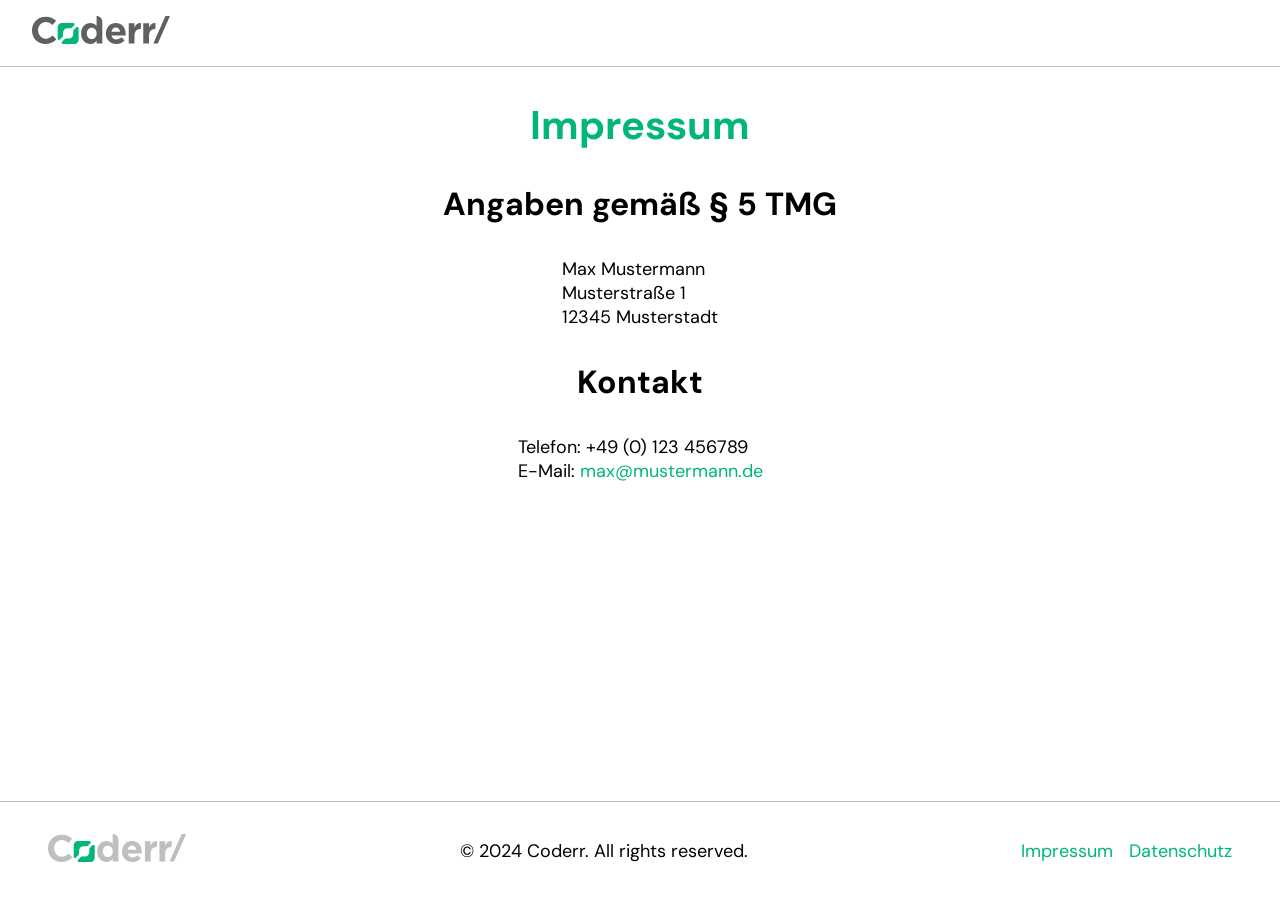
==== imprint.html @ 9ced4ad2 "Initial commit" ====
<!DOCTYPE html>
<html lang="de">

<head>
    <meta charset="UTF-8">
    <meta name="viewport" content="width=device-width, initial-scale=1.0">
    <title>Coderr/</title>
    <link rel="icon" type="image/png" href="./assets/logo/favicon.png" />

    <link rel="stylesheet" href="./shared/styles/variables.css">
    <link rel="stylesheet" href="./shared/styles/standard.css">
    <link rel="stylesheet" href="./shared/styles/form.css">
    <link rel="stylesheet" href="./shared/styles/assets.css">
    <link rel="stylesheet" href="./shared/styles/fonts.css">
    <link rel="stylesheet" href="./shared/styles/header_footer.css">
    <link rel="stylesheet" href="./styles/index.css">

    <script src="./shared/scripts/redirect.js"></script>
    <script src="./shared/scripts/ui_helper.js"></script>

    <script src="./shared/scripts/config.js"></script>
    <script src="./shared/scripts/auth.js"></script>
    <script src="./shared/scripts/api.js"></script>
    <script src="./shared/scripts/user_crud.js"></script>
    <script src="./shared/scripts/template/header_template.js"></script>
    <script src="./shared/scripts/header.js"></script>
</head>

<body onload="setHeader()" onclick="closeAllOpenedElements()">
    <header class="main_header">

        <a class="logo" href="./index.html">
            <img src="./assets/logo/logo_coderr.svg" alt="" srcset="">
        </a>
        <div id="head_content_right" class="d_flex_cc_gm head_content_right"></div>
        
    </header>

    <main>
        <section class="d_flex_cc_gl f_d_c">
            <h1 class="font_prime_color">Impressum</h1>

            <h2>Angaben gemäß § 5 TMG</h2>
            <p>
                Max Mustermann<br>
                Musterstraße 1<br>
                12345 Musterstadt
            </p>

            <h2>Kontakt</h2>
            <p>
                Telefon: +49 (0) 123 456789<br>
                E-Mail: <a class="link" href="mailto:max@mustermann.de">max@mustermann.de</a>
            </p>
        </section>
    </main>
    <footer class="main_footer pad_l">
        <a class="logo" href="./index.html">
            <img src="./assets/logo/logo_coderr_light.svg" alt="" srcset="">
        </a>
        <p>© 2024 Coderr. All rights reserved.</p>
        <div class="d_flex_cc_gm">
            <a class="link" href="./imprint.html">Impressum</a>
            <a class="link" href="./privacy_policy.html">Datenschutz</a>
        </div>
    </footer>
</body>

</html>
---- shared/styles/variables.css ----
:root {
  --bg-color: white;
  --bg-color-dark: #006633;
  --bg-color-light: #DEFFD6;

  --link-color: #01B676;
  --link-hover-color: #34C591;

  --font-prime-color: #01B676;
  --font_sec_color: #7D7F80;
  --font_white_color: #FFFFFF;


  --section-max-w: 1440px;

  --btn-rad: 8px;
  --btn-pad: 12px 24px;
  --btn-pad-round: 4px;
  --btn-prime-color: #01B676;
  --btn-prime-hover-color: #34C591;
  --btn-prime-active-color: #34C591;
  --btn-prime-font-color: #ffffff;
  --btn-secondary-border: 1px solid #01B676;
  --btn-secondary-color: transparent;
  --btn-secondary-hover-color: #01B676;
  --btn-secondary-active-color: #01B676;
  --btn-secondary-font-color: #01B676;
  --btn-delete-color: #f82929;
  --btn-delete-hover-color: #fc6767;
  --btn-delete-active-color: #fd3c3c;


  --form-max-w: 800px;
  --form-s-max-w: 600px;
  --form-rad: 16px;
  --form-pad: 48px;
  --form-pad-small: 32px;
  --form-bg-color: #ffffff;
  --form-border: 1px solid #BFBFBF;
  --form-input-rad: 8px;
  --form-input-padding: 16px 16px;
  --form-input-border: 1px solid #BFBFBF;
  --form-input-border-color: #e0e0e0;
  --form-input-active-border-color: ##7D7F80;
  --form-input-bg-color: #e0e0e000;
}

@media screen and (max-width: 769px) {
  :root {
  --form-pad: 16px;
  --form-input-padding: 8px 8px;
  --form-pad-small: 16px;
  }
}
---- shared/styles/standard.css ----
* {
    box-sizing: border-box;
    margin: 0;
}

a {
    text-decoration: none;
}

body {
    min-height: 100vh;
    display: flex;
    flex-direction: column;
    background-color: var(--bg-color);
}

::-webkit-scrollbar {
    width: 8px;
}

::-webkit-scrollbar-track {
    background-color: #e0e0e0;
    border-radius: 10px;
}

::-webkit-scrollbar-thumb {
    background-color: var(--btn-prime-color);
    border-radius: 10px;
}

::-webkit-scrollbar-thumb:hover {
    background-color: var(--btn-prime-hover-color);
}

main {
    flex-grow: 1;
    display: flex;
    flex-direction: column;
    justify-content: flex-start;
    align-items: center;
    padding: 32px;
}


.d_none {
    display: none !important;
}

.pad_s {
    padding: 8px 16px;
}

.pad_m {
    padding: 16px 32px;
}

.pad_l {
    padding: 32px 48px;
}

@media only screen and (max-width: 769px) {
    .pad_s {
        padding: 4px 8px;
    }

    .pad_m {
        padding: 8px 16px;
    }

    .pad_l {
        padding: 16px 32px;
    }

    main {
        padding: 16px;
    }
}

.pos_rel {
    position: relative;
}

/* positioning in right corner */
.pos_abs_rc {
    position: absolute;
    top: 16px;
    right: 16px;
}



.d_flex_cs_gm,
.d_flex_cc_gm,
.d_flex_cs_gl,
.d_flex_cc_gl,
.d_flex_cs_gxl,
.d_flex_cc_gxl {
    display: flex;
    justify-content: center;
}

.d_flex_ss_gm,
.d_flex_sc_gm,
.d_flex_ss_gl,
.d_flex_sc_gl,
.d_flex_ss_gxl,
.d_flex_sc_gxl {
    display: flex;
    justify-content: flex-start;
}

.d_flex_cc_gm,
.d_flex_cs_gm,
.d_flex_sc_gm,
.d_flex_ss_gm {
    gap: 16px;
}

.d_flex_cc_gl,
.d_flex_cs_gl,
.d_flex_sc_gl,
.d_flex_ss_gl {
    gap: 32px;
}

.d_flex_cc_gxl,
.d_flex_cs_gxl,
.d_flex_sc_gxl,
.d_flex_ss_gxl {
    gap: 48px;
}

.d_flex_cs_gm,
.d_flex_ss_gm,
.d_flex_cs_gl,
.d_flex_ss_gl,
.d_flex_cs_gxl,
.d_flex_ss_gxl {
    align-items: flex-start;
}

.d_flex_cc_gm,
.d_flex_sc_gm,
.d_flex_cc_gl,
.d_flex_sc_gl,
.d_flex_cc_gxl,
.d_flex_sc_gxl {
    align-items: center;
}

.d_sb {
    justify-content: space-between !important;
}


.f_d_c {
    flex-direction: column !important;
}

.f_d_r_resp_c {
    flex-direction: row !important;
}

@media screen and (max-width: 480px) {
    .f_d_r_resp_c {
        flex-direction: column !important;
    }

}

.f_d_r {
    flex-direction: row !important;
}

.c_pointer {
    cursor: pointer;
}

.m_auto {
    margin: auto;
}

.w_full {
    width: 100%;
}

.w_reset{
    width: unset !important;
}

.text_c {
    text-align: center;
}

.rotate_half{
    transform: rotate(180deg);
}



@media screen and (max-width: 480px) {
    .p_top_s {
        padding-top: 36px;
    }

}
---- shared/styles/form.css ----
.small_form,
.large_form {
    width: 100%;
    background-color: var(--form-bg-color);
    border: var(--form-border);
    border-radius: var(--form-rad);
    padding: var(--form-pad);
    transition: transform 0.3s ease, box-shadow 0.3s ease;
}

.small_form {
    max-width: var(--form-s-max-w);
}

.large_form {
    max-width: var(--form-max-w);
}

.std_form {
    width: 100%;
}

.form_group {
    display: flex;
    flex-direction: column;
    width: 100%;
    gap: 16px;
}

.form_group label {
    width: 100%;
    display: block;
}

.input_field {
    width: 100%;
    border-radius: var(--form-input-rad);
    padding: var(--form-input-padding);
    border: var(--form-input-border);
    background-color: var(--form-input-bg-color);
}


select.input_field {
    cursor: pointer;
    padding: 8px;
}

.input_field:focus {
    outline: none;
    border-color: var(--form-input-active-border-color);
}

.input_checkbox_group>label,
.input_checkbox_group,
.input_checkbox_group>input {
    cursor: pointer;
}

input[type='checkbox'] {
    accent-color: var(--btn-prime-color);
    width: 22px;
    height: 22px;
}

input[type='checkbox']:hover {
    border: var(--btn-prime-active-color);
}

input[type='radio'] {
    cursor: pointer;
    accent-color: #232323;
    width: 24px;
    height: 24px;
}

input[type='radio']~label {
    font-size: 18px;
    font-weight: 400;
}

input[type=file] {
    cursor: pointer;
}

input[type=file]::file-selector-button {
    cursor: pointer;
    border: none;
    border-radius: var(--btn-rad);
    font-weight: bold;
    padding: 8px;
}

input[type=file]::file-selector-button {
    background-color: var(--btn-prime-color);
    transition: all 0.3s ease, transform 0.2s ease;
}

input[type=file]::file-selector-button:hover {
    background-color: var(--btn-prime-hover-color);
}

input[type=file]::file-selector-button:active {
    background-color: var(--btn-prime-active-color);
}

.password_eye {
    position: absolute;
    display: flex;
    align-items: center;
    height: 100%;
    right: 0px;
    top: 0%;
    cursor: pointer;
    padding: var(--form-input-padding);
}

.password_eye img {
    height: 20px;
    width: 20px;
}

textarea {
    min-height: 120px;
}

.review_header {
    justify-content: space-between !important;
}

.review_header>div {
    display: flex;
    gap: 8px;
}

.review_header>div>label {
    display: flex;
    font-size: 18px;
    white-space: nowrap;
    align-items: center;
}

@media screen and (max-width: 769px) {
    .review_header {
        flex-direction: column !important;
    }
}

.review_footer {
    position: relative;
    height: 32px;
    display: none;
}


.review_footer>p {
    position: absolute;
    padding: 8px 16px;
    background-color: var(--bg-color);
    font-weight: 600 !important;
}

.own_review {
    position: relative;
}

.own_review_label {
    padding: 4px 8px;
    border: var(--btn-secondary-border);
    border-radius: var(--btn-rad);
}


.form_error {
    color: red;
    font-weight: 500;
}


.image_input_box {
    position: relative;
}

.image_input_box>.file_input {
    position: absolute;
    bottom: 4px;
    right: 4px;
    background-color: var(--font_white_color) !important;
}

.image_input_box>.file_input_l {
    position: absolute;
    bottom: 12px;
    right: 12px;
    background-color: var(--font_white_color) !important;
}

.image_input_box>.file_input_l>input {
    display: none;
}

.image_input_box>.file_input>input {
    display: none;
}
---- shared/styles/assets.css ----
/* Buttons */

.std_btn {
    cursor: pointer;
    border: none;
    border-radius: var(--btn-rad);
    padding: var(--btn-pad);
    white-space: nowrap;
}

.std_btn_disabled{
    cursor: default !important;
    background-color: rgb(121, 121, 121) !important;
}

.btn_prime {
    background-color: var(--btn-prime-color);
    transition: all 0.3s ease;
    color: var(--btn-prime-font-color);
}

.btn_prime:hover {
    background-color: var(--btn-prime-hover-color);
}

.btn_prime:active {
    background-color: var(--btn-prime-active-color);
}



.btn_secondary {
    border: var(--btn-secondary-border);
    background-color: var(--btn-secondary-color);
    transition: all 0.3s ease;
    color: var(--btn-secondary-font-color);
}

.btn_secondary:hover {
    background-color: var(--btn-secondary-hover-color);
    color: var(--btn-prime-font-color);
}

.btn_secondary:active {
    background-color: var(--btn-secondary-active-color);
}


.btn_round_s,
.btn_round_m,
.btn_round_l,
.btn_round_xl {
    border-radius: 100%;
    cursor: pointer;
    border: none;
}

.btn_round_s {
    height: 24px;
    width: 24px;
}

.btn_round_m {
    height: 36px;
    width: 36px;
}

.btn_round_l {
    height: 48px;
    width: 48px;
}

.btn_round_xl {
    height: 64px;
    width: 64px;
}

@media screen and (max-width: 769px) {
    .btn_round_s {
        height: 20px;
        width: 20px;
    }
    
    .btn_round_m {
        height: 32px;
        width: 32px;
    }
    
    .btn_round_l {
        height: 36px;
        width: 36px;
    }
    
    .btn_round_xl {
        height: 48px;
        width: 48px;
    }
  }

.btn_delete,
.btn_edit {
    background-repeat: no-repeat;
    background-size: 50%;
    background-position: center;
}

.btn_edit:disabled {
    opacity: 0.5; 
    cursor: not-allowed; 
    pointer-events: none; 
}

.abs_pos_edit_btn {
    position: absolute;
    right: 32px;
    top: 32px;
}

.abs_pos_edit_btn_m {
    position: absolute;
    right: 16px;
    top: 16px;
}

.abs_pos_edit_btn_s {
    position: absolute;
    right: 12px;
    top: 0px;
}

.btn_delete {
    background-color: var(--btn-delete-color);
    color: var(--btn-prime-font-color);
}

.btn_delete:hover {
    background-color: var(--btn-delete-color);
}

.btn_delete:active {
    background-color: var(--btn-delete-color);
}

.btn_edit {
    border: var(--btn-secondary-border);
    border-color: transparent;
    padding: var(--btn-pad-round);
    background-color: var(--btn-secondary-color);
}

.btn_edit:hover {
    border: var(--btn-secondary-border);
}

.btn_edit:active {
    border: var(--btn-secondary-border);
}

.btn_edit>img {
    height: 70%;
}

.btn_border_secondary{
    border: var(--form-border);
}


/* Link */



.link {
    color: var(--link-color);
    text-decoration: none;
}

.link:hover {
    text-decoration: underline;
    cursor: pointer;
    color: var(--link-hover-color) !important;
}





/* Card */
.card,
.card_pad_s {
    width: 100%;
    max-width: var(--section-max-w);
    background-color: var(--form-bg-color);
    border: var(--form-border);
    border-radius: var(--btn-rad);
}

.card {
    padding: 32px;
}

.card_pad_s {
    padding: 8px 16px;
}

.card_wo_border {
    width: 100%;
    max-width: var(--section-max-w);
    background-color: var(--form-bg-color);
    border: var(--form-border);
    border-radius: var(--btn-rad);
    padding: var(--form-pad-small);
}

.card_info_group {
    display: flex;
}

.card_info_group>p:first-child {
    font-weight: bold;
    width: 150px;
}

.section_group_w_border,
.section_group {
    width: 100%;
    max-width: var(--section-max-w);
    background-color: var(--form-bg-color);
}

.section_group_w_border {
    border: var(--form-border);
    border-radius: var(--form-rad);
    padding: var(--form-pad-small);
}

.section_seperator {
    height: 2px;
    width: 100%;
    margin: 32px 0;
    background-color: rgb(106, 106, 106);
}

.offer_content {
    display: flex;
    justify-content: space-around;
    gap: 42px;
    flex-wrap: wrap;
}

.offer_card {
    max-width: 400px;
    border: solid 1px transparent;
}



.offer_card:hover {
    cursor: pointer;
}

.offer_image {
    display: block;
    width: 100%;
    aspect-ratio: 350/200;
    height: 200px;
    background-color: rgb(242 242 242);
    border-radius: var(--btn-rad);
    object-fit: cover;
}

.dialog {
    z-index: 5;
    position: fixed;
    top: 0;
    left: 0;
    right: 0;
    bottom: 0;
    background-color: rgba(0, 0, 0, 0.4);
    overflow: auto;
}

.dialog_content {
    width: 100%;
}

.profile_img_l,
.profile_img,
.profile_img_small {
    display: block;
    border-radius: 50%;
    object-fit: cover;
    border: var(--form-input-border);
}

.profile_img {
    width: 120px;
    height: 120px;
}

.profile_img_small {
    width: 60px;
    height: 60px;
}

.profile_img_l {
    width: 164px;
    height: 164px;
}

.review_stars {
    cursor: default;
}

.review_stars>img {
    height: 12px;
}

.star_rating>p {
    font-size: 24px;
    cursor: pointer;
}

.stars_input>img {
    height: 24px;
    cursor: pointer;
}

hr {
    width: 100%;
    border: 1px solid #BFBFBF
}

.icon {
    width: 16px;
    height: 16px;
}



/* Dropdown */

.dropdown_wrapper {
    position: relative;
    border: var(--form-border);
    border-radius: var(--btn-rad);
    padding: 8px 16px;
}

.dropdown_wrapper[open="true"] .dropdown_content {
    transform: translateY(0%);
}

.dropdown_wrapper[open="true"]>img {
    transform: rotate(90deg);
    transition: all 200ms ease-in-out;
}

.dropdown_wrapper[open="true"] .dropdown_box {
    overflow: unset;
}

.dropdown_box {
    position: absolute;
    width: 100%;
    bottom: 0;
    overflow: hidden;
}

.dropdown_content {
    position: absolute;
    list-style-type: none;
    top: 4px;
    transform: translateY(-10%);
    z-index: 2;
    transition: all 200ms ease-in-out;
    padding: 16px;
}

.dropdown_content>li {
    padding: 8px;
    width: 100%;
    border-radius: var(--btn-rad);
}

.dropdown_content>li:hover {
    background-color: var(--bg-color-light);
}

.offer_dropdown_box {
    max-width: var(--section-max-w);
    background-color: var(--form-bg-color);
    border-radius: var(--btn-rad);
    padding: 16px;
    box-shadow: 0px 0px 16px 0px #0000003d;
}

.dropdown_content .form_group:hover {
    background-color: var(--bg-color-light);
    border-radius: var(--btn-rad);
    cursor: pointer;
}

.dropdown_content label {
    cursor: pointer;
}





.searchbar {
    padding: 16px 64px;
    display: flex;
}

.searchbar>button {
    width: 64px;
    height: 64px;
    background-color: black;
    border: none;
    border-top-right-radius: 8px;
    border-bottom-right-radius: 8px;
    cursor: pointer;
}

.searchbar>button:hover {
    background-color: var(--btn-prime-hover-color);
}

.searchbar>input {
    width: calc(100% - 64px);
    height: 64px;
    padding: 0 32px;

    border: var(--form-input-border);
    border-top-left-radius: 8px;
    border-bottom-left-radius: 8px;
}

.searchbar>input:focus {
    outline: none;
}

@media screen and (max-width: 780px) and (min-width: 480px) {
    .searchbar {
        padding: 16px 32px;
    }

}

@media screen and (max-width: 480px) {
    .searchbar {
        padding: 8px 16px;
    }
    .searchbar>input {
        padding: 0 8px;
    }
}



.page_number[currentPage="true"]{
    padding: 0px 4px;
    border-bottom: 3px solid var(--btn-prime-color);
}

.page_number:hover{
    cursor: pointer;
    color: var(--btn-prime-color);
}






.feature_list {
    padding: 0;
}

.feature_list li::marker {
    content: '';
}

.feature_list li {
    position: relative;
    padding-left: 48px;
}

.feature_list li::before {
    content: url(../../assets/icons/check.svg);
    position: absolute;
    left: 16px;
}


.feature_list_edit_element:hover{
    border-radius: var(--btn-rad);
    background-color: var(--bg-color-light);
}

.feature_list_edit_element > div {
    opacity: 0;
}


.feature_list_edit_element:hover > div {
    opacity: 1;
}





.toast_msg{
    position: fixed;
    bottom: calc(var(--form-pad) / 2);
    left: var(--form-pad);
    min-height: 80px;
    box-shadow: 0px 0px 16px 0px #0000003d;
    min-width: 300px;
    border-radius: 8px;
    overflow: hidden;
    transform: translateX(-100%); 
    animation: slideInFromLeft 0.25s ease-out forwards;
    z-index: 6;
}


@keyframes slideInFromLeft {
    0% {
        opacity: 0;
        transform: translateX(-100%);
    }
    100% {
        opacity: 1;
        transform: translateX(0);
    }
}

.toast_msg_left{
    width: 80px;
    align-self: stretch;
}

@media screen and (max-width: 500px) {
    .toast_msg_left{
        width: 30px;
        padding-left: 16px;
    }

    .toast_msg {
        min-width: 0px;
        margin-right: 16px;
    }
}

.toast_msg[error="true"] .toast_msg_left{
    background: #DE3C3F;
}

.toast_msg[error="false"] .toast_msg_left{
    background: #01B676;
}

.toast_msg[error="true"] {
    background: #FFF4F5;
}

.toast_msg[error="false"] {
    background: var(--bg-color-light);
}

.toast_msg[hint="true"] {
    background: #ffc107;
}

.toast_msg[error="true"] img[error="false"] {
    display: none;
}

.toast_msg[error="false"] img[error="true"] {
    display: none;
}

.toast_msg[error="true"] h3[error="false"] {
    display: none;
}

.toast_msg[error="false"] h3[error="true"] {
    display: none;
}

.toast_msg_right{
    position: relative;
    flex: 1;
    padding: 8px 0;
    display: flex;
    gap: 8px;
    flex-direction: column;
}

.toast_msg_right ul{
    flex: 1;
    padding: 0px 16px;
}

.toast_msg_hint{
    position: relative;
    flex: 1;
    padding: var(--btn-pad);
    display: flex;
    gap: 8px;
    flex-direction: column;
    background-color: whitesmoke;;
}
---- shared/styles/fonts.css ----
* {
    font-family: 'DM Sans';
}

h1 {
    font-size: 40px;
}

h2 {
    font-size: 32px;
}

label,
h3,
.page_number {
    font-size: 22px;
}

h1,
h2,
h3,
h4,
h5,
p,
.page_number  {
    word-break: break-word;
}

a,
p,
button,
input,
ul,
option,
select,
textarea {
    font-size: 18px;
}


@media screen and (max-width: 769px) {
    h1 {
        font-size: 32px;
    }

    h2 {
        font-size: 24px;
    }

    label,
    h3,
    .page_number  {
        font-size: 18px;
    }

    a,
    p,
    button,
    input,
    ul,
    option,
    select,
    textarea {
        font-size: 16px;
    }
}

/* Font-Weights */

h1,
h2,
h3,
.page_number  {
    font-weight: 700;
}

a,
p,
button,
textarea,
input {
    font-weight: 400;

}

label {
    font-weight: 500;
}

button {
    font-weight: 600;
}


/* Colors */

.c_black {
    color: black !important;
}

.font_prime_color {
    color: var(--font-prime-color);
}

.font_sec_color {
    color: var(--font_sec_color);
}

.font_white_color {
    color: var(--font_white_color);
}

.font_error_color{
    color: var(--btn-delete-color);
}


/* Alignments */

.ws_nw {
    white-space: nowrap;
}

.text_a_e {
    text-align: end;
}

.text_a_c {
    text-align: center;
}



/* dm-sans */

/* dm-sans-100 - latin */
@font-face {
    font-display: swap;
    /* Check https://developer.mozilla.org/en-US/docs/Web/CSS/@font-face/font-display for other options. */
    font-family: 'DM Sans';
    font-style: normal;
    font-weight: 100;
    src: url('../../assets/fonts/dm-sans-v15-latin-100.woff2') format('woff2');
    /* Chrome 36+, Opera 23+, Firefox 39+, Safari 12+, iOS 10+ */
}

/* dm-sans-100italic - latin */
@font-face {
    font-display: swap;
    /* Check https://developer.mozilla.org/en-US/docs/Web/CSS/@font-face/font-display for other options. */
    font-family: 'DM Sans';
    font-style: italic;
    font-weight: 100;
    src: url('../../assets/fonts/dm-sans-v15-latin-100italic.woff2') format('woff2');
    /* Chrome 36+, Opera 23+, Firefox 39+, Safari 12+, iOS 10+ */
}

/* dm-sans-200 - latin */
@font-face {
    font-display: swap;
    /* Check https://developer.mozilla.org/en-US/docs/Web/CSS/@font-face/font-display for other options. */
    font-family: 'DM Sans';
    font-style: normal;
    font-weight: 200;
    src: url('../../assets/fonts/dm-sans-v15-latin-200.woff2') format('woff2');
    /* Chrome 36+, Opera 23+, Firefox 39+, Safari 12+, iOS 10+ */
}

/* dm-sans-200italic - latin */
@font-face {
    font-display: swap;
    /* Check https://developer.mozilla.org/en-US/docs/Web/CSS/@font-face/font-display for other options. */
    font-family: 'DM Sans';
    font-style: italic;
    font-weight: 200;
    src: url('../../assets/fonts/dm-sans-v15-latin-200italic.woff2') format('woff2');
    /* Chrome 36+, Opera 23+, Firefox 39+, Safari 12+, iOS 10+ */
}

/* dm-sans-300 - latin */
@font-face {
    font-display: swap;
    /* Check https://developer.mozilla.org/en-US/docs/Web/CSS/@font-face/font-display for other options. */
    font-family: 'DM Sans';
    font-style: normal;
    font-weight: 300;
    src: url('../../assets/fonts/dm-sans-v15-latin-300.woff2') format('woff2');
    /* Chrome 36+, Opera 23+, Firefox 39+, Safari 12+, iOS 10+ */
}

/* dm-sans-300italic - latin */
@font-face {
    font-display: swap;
    /* Check https://developer.mozilla.org/en-US/docs/Web/CSS/@font-face/font-display for other options. */
    font-family: 'DM Sans';
    font-style: italic;
    font-weight: 300;
    src: url('../../assets/fonts/dm-sans-v15-latin-300italic.woff2') format('woff2');
    /* Chrome 36+, Opera 23+, Firefox 39+, Safari 12+, iOS 10+ */
}

/* dm-sans-regular - latin */
@font-face {
    font-display: swap;
    /* Check https://developer.mozilla.org/en-US/docs/Web/CSS/@font-face/font-display for other options. */
    font-family: 'DM Sans';
    font-style: normal;
    font-weight: 400;
    src: url('../../assets/fonts/dm-sans-v15-latin-regular.woff2') format('woff2');
    /* Chrome 36+, Opera 23+, Firefox 39+, Safari 12+, iOS 10+ */
}

/* dm-sans-italic - latin */
@font-face {
    font-display: swap;
    /* Check https://developer.mozilla.org/en-US/docs/Web/CSS/@font-face/font-display for other options. */
    font-family: 'DM Sans';
    font-style: italic;
    font-weight: 400;
    src: url('../../assets/fonts/dm-sans-v15-latin-italic.woff2') format('woff2');
    /* Chrome 36+, Opera 23+, Firefox 39+, Safari 12+, iOS 10+ */
}

/* dm-sans-500 - latin */
@font-face {
    font-display: swap;
    /* Check https://developer.mozilla.org/en-US/docs/Web/CSS/@font-face/font-display for other options. */
    font-family: 'DM Sans';
    font-style: normal;
    font-weight: 500;
    src: url('../../assets/fonts/dm-sans-v15-latin-500.woff2') format('woff2');
    /* Chrome 36+, Opera 23+, Firefox 39+, Safari 12+, iOS 10+ */
}

/* dm-sans-500italic - latin */
@font-face {
    font-display: swap;
    /* Check https://developer.mozilla.org/en-US/docs/Web/CSS/@font-face/font-display for other options. */
    font-family: 'DM Sans';
    font-style: italic;
    font-weight: 500;
    src: url('../../assets/fonts/dm-sans-v15-latin-500italic.woff2') format('woff2');
    /* Chrome 36+, Opera 23+, Firefox 39+, Safari 12+, iOS 10+ */
}

/* dm-sans-600 - latin */
@font-face {
    font-display: swap;
    /* Check https://developer.mozilla.org/en-US/docs/Web/CSS/@font-face/font-display for other options. */
    font-family: 'DM Sans';
    font-style: normal;
    font-weight: 600;
    src: url('../../assets/fonts/dm-sans-v15-latin-600.woff2') format('woff2');
    /* Chrome 36+, Opera 23+, Firefox 39+, Safari 12+, iOS 10+ */
}

/* dm-sans-600italic - latin */
@font-face {
    font-display: swap;
    /* Check https://developer.mozilla.org/en-US/docs/Web/CSS/@font-face/font-display for other options. */
    font-family: 'DM Sans';
    font-style: italic;
    font-weight: 600;
    src: url('../../assets/fonts/dm-sans-v15-latin-600italic.woff2') format('woff2');
    /* Chrome 36+, Opera 23+, Firefox 39+, Safari 12+, iOS 10+ */
}

/* dm-sans-700 - latin */
@font-face {
    font-display: swap;
    /* Check https://developer.mozilla.org/en-US/docs/Web/CSS/@font-face/font-display for other options. */
    font-family: 'DM Sans';
    font-style: normal;
    font-weight: 700;
    src: url('../../assets/fonts/dm-sans-v15-latin-700.woff2') format('woff2');
    /* Chrome 36+, Opera 23+, Firefox 39+, Safari 12+, iOS 10+ */
}

/* dm-sans-700italic - latin */
@font-face {
    font-display: swap;
    /* Check https://developer.mozilla.org/en-US/docs/Web/CSS/@font-face/font-display for other options. */
    font-family: 'DM Sans';
    font-style: italic;
    font-weight: 700;
    src: url('../../assets/fonts/dm-sans-v15-latin-700italic.woff2') format('woff2');
    /* Chrome 36+, Opera 23+, Firefox 39+, Safari 12+, iOS 10+ */
}

/* dm-sans-800 - latin */
@font-face {
    font-display: swap;
    /* Check https://developer.mozilla.org/en-US/docs/Web/CSS/@font-face/font-display for other options. */
    font-family: 'DM Sans';
    font-style: normal;
    font-weight: 800;
    src: url('../../assets/fonts/dm-sans-v15-latin-800.woff2') format('woff2');
    /* Chrome 36+, Opera 23+, Firefox 39+, Safari 12+, iOS 10+ */
}

/* dm-sans-800italic - latin */
@font-face {
    font-display: swap;
    /* Check https://developer.mozilla.org/en-US/docs/Web/CSS/@font-face/font-display for other options. */
    font-family: 'DM Sans';
    font-style: italic;
    font-weight: 800;
    src: url('../../assets/fonts/dm-sans-v15-latin-800italic.woff2') format('woff2');
    /* Chrome 36+, Opera 23+, Firefox 39+, Safari 12+, iOS 10+ */
}

/* dm-sans-900 - latin */
@font-face {
    font-display: swap;
    /* Check https://developer.mozilla.org/en-US/docs/Web/CSS/@font-face/font-display for other options. */
    font-family: 'DM Sans';
    font-style: normal;
    font-weight: 900;
    src: url('../../assets/fonts/dm-sans-v15-latin-900.woff2') format('woff2');
    /* Chrome 36+, Opera 23+, Firefox 39+, Safari 12+, iOS 10+ */
}

/* dm-sans-900italic - latin */
@font-face {
    font-display: swap;
    /* Check https://developer.mozilla.org/en-US/docs/Web/CSS/@font-face/font-display for other options. */
    font-family: 'DM Sans';
    font-style: italic;
    font-weight: 900;
    src: url('../../assets/fonts/dm-sans-v15-latin-900italic.woff2') format('woff2');
    /* Chrome 36+, Opera 23+, Firefox 39+, Safari 12+, iOS 10+ */
}





/* figtree */

/* figtree-300 - latin */
@font-face {
    font-display: swap;
    /* Check https://developer.mozilla.org/en-US/docs/Web/CSS/@font-face/font-display for other options. */
    font-family: 'Figtree';
    font-style: normal;
    font-weight: 300;
    src: url('../../assets/fonts/figtree-v5-latin-300.woff2') format('woff2');
    /* Chrome 36+, Opera 23+, Firefox 39+, Safari 12+, iOS 10+ */
}

/* figtree-300italic - latin */
@font-face {
    font-display: swap;
    /* Check https://developer.mozilla.org/en-US/docs/Web/CSS/@font-face/font-display for other options. */
    font-family: 'Figtree';
    font-style: italic;
    font-weight: 300;
    src: url('../../assets/fonts/figtree-v5-latin-300italic.woff2') format('woff2');
    /* Chrome 36+, Opera 23+, Firefox 39+, Safari 12+, iOS 10+ */
}

/* figtree-regular - latin */
@font-face {
    font-display: swap;
    /* Check https://developer.mozilla.org/en-US/docs/Web/CSS/@font-face/font-display for other options. */
    font-family: 'Figtree';
    font-style: normal;
    font-weight: 400;
    src: url('../../assets/fonts/figtree-v5-latin-regular.woff2') format('woff2');
    /* Chrome 36+, Opera 23+, Firefox 39+, Safari 12+, iOS 10+ */
}

/* figtree-italic - latin */
@font-face {
    font-display: swap;
    /* Check https://developer.mozilla.org/en-US/docs/Web/CSS/@font-face/font-display for other options. */
    font-family: 'Figtree';
    font-style: italic;
    font-weight: 400;
    src: url('../../assets/fonts/figtree-v5-latin-italic.woff2') format('woff2');
    /* Chrome 36+, Opera 23+, Firefox 39+, Safari 12+, iOS 10+ */
}

/* figtree-500 - latin */
@font-face {
    font-display: swap;
    /* Check https://developer.mozilla.org/en-US/docs/Web/CSS/@font-face/font-display for other options. */
    font-family: 'Figtree';
    font-style: normal;
    font-weight: 500;
    src: url('../../assets/fonts/figtree-v5-latin-500.woff2') format('woff2');
    /* Chrome 36+, Opera 23+, Firefox 39+, Safari 12+, iOS 10+ */
}

/* figtree-500italic - latin */
@font-face {
    font-display: swap;
    /* Check https://developer.mozilla.org/en-US/docs/Web/CSS/@font-face/font-display for other options. */
    font-family: 'Figtree';
    font-style: italic;
    font-weight: 500;
    src: url('../../assets/fonts/figtree-v5-latin-500italic.woff2') format('woff2');
    /* Chrome 36+, Opera 23+, Firefox 39+, Safari 12+, iOS 10+ */
}

/* figtree-600 - latin */
@font-face {
    font-display: swap;
    /* Check https://developer.mozilla.org/en-US/docs/Web/CSS/@font-face/font-display for other options. */
    font-family: 'Figtree';
    font-style: normal;
    font-weight: 600;
    src: url('../../assets/fonts/figtree-v5-latin-600.woff2') format('woff2');
    /* Chrome 36+, Opera 23+, Firefox 39+, Safari 12+, iOS 10+ */
}

/* figtree-600italic - latin */
@font-face {
    font-display: swap;
    /* Check https://developer.mozilla.org/en-US/docs/Web/CSS/@font-face/font-display for other options. */
    font-family: 'Figtree';
    font-style: italic;
    font-weight: 600;
    src: url('../../assets/fonts/figtree-v5-latin-600italic.woff2') format('woff2');
    /* Chrome 36+, Opera 23+, Firefox 39+, Safari 12+, iOS 10+ */
}

/* figtree-700 - latin */
@font-face {
    font-display: swap;
    /* Check https://developer.mozilla.org/en-US/docs/Web/CSS/@font-face/font-display for other options. */
    font-family: 'Figtree';
    font-style: normal;
    font-weight: 700;
    src: url('../../assets/fonts/figtree-v5-latin-700.woff2') format('woff2');
    /* Chrome 36+, Opera 23+, Firefox 39+, Safari 12+, iOS 10+ */
}

/* figtree-700italic - latin */
@font-face {
    font-display: swap;
    /* Check https://developer.mozilla.org/en-US/docs/Web/CSS/@font-face/font-display for other options. */
    font-family: 'Figtree';
    font-style: italic;
    font-weight: 700;
    src: url('../../assets/fonts/figtree-v5-latin-700italic.woff2') format('woff2');
    /* Chrome 36+, Opera 23+, Firefox 39+, Safari 12+, iOS 10+ */
}

/* figtree-800 - latin */
@font-face {
    font-display: swap;
    /* Check https://developer.mozilla.org/en-US/docs/Web/CSS/@font-face/font-display for other options. */
    font-family: 'Figtree';
    font-style: normal;
    font-weight: 800;
    src: url('../../assets/fonts/figtree-v5-latin-800.woff2') format('woff2');
    /* Chrome 36+, Opera 23+, Firefox 39+, Safari 12+, iOS 10+ */
}

/* figtree-800italic - latin */
@font-face {
    font-display: swap;
    /* Check https://developer.mozilla.org/en-US/docs/Web/CSS/@font-face/font-display for other options. */
    font-family: 'Figtree';
    font-style: italic;
    font-weight: 800;
    src: url('../../assets/fonts/figtree-v5-latin-800italic.woff2') format('woff2');
    /* Chrome 36+, Opera 23+, Firefox 39+, Safari 12+, iOS 10+ */
}

/* figtree-900 - latin */
@font-face {
    font-display: swap;
    /* Check https://developer.mozilla.org/en-US/docs/Web/CSS/@font-face/font-display for other options. */
    font-family: 'Figtree';
    font-style: normal;
    font-weight: 900;
    src: url('../../assets/fonts/figtree-v5-latin-900.woff2') format('woff2');
    /* Chrome 36+, Opera 23+, Firefox 39+, Safari 12+, iOS 10+ */
}

/* figtree-900italic - latin */
@font-face {
    font-display: swap;
    /* Check https://developer.mozilla.org/en-US/docs/Web/CSS/@font-face/font-display for other options. */
    font-family: 'Figtree';
    font-style: italic;
    font-weight: 900;
    src: url('../../assets/fonts/figtree-v5-latin-900italic.woff2') format('woff2');
    /* Chrome 36+, Opera 23+, Firefox 39+, Safari 12+, iOS 10+ */
}
---- shared/styles/header_footer.css ----
.main_header,
.main_footer {
    display: flex;
    align-items: center;
    justify-content: space-between;
    flex-direction: row;
}

@media only screen and (min-width: 1440px) {

    .main_header,
    .main_footer {
        padding-left: max(48px, calc(50% - 720px)) !important;
        padding-right: max(48px, calc(50% - 720px)) !important;
    }
}


.main_header {
    border-bottom: var(--form-border);
    padding: 16px 32px;
}


.main_footer {
    border-top: var(--form-border);
}


.logo img {
    height: 28px;
}

.head_content_right {
    position: relative;
    z-index: 2;
}

.head_content_right>img[open="false"]~.menu_content {
    top: 100%;
    visibility: hidden;
    opacity: 0; 
}

.head_content_right>img {
    cursor: pointer;
}

.menu_content {
    position: absolute;
    top: calc(100% + 16px);
    box-shadow: 0px 0px 16px 0px #00000026;
    width: 150px;
    right: 0px;
    z-index: 2;
    background-color: white;
    padding: 16px;
    border-radius: 8px;
    opacity: 1;

    transition: all 200ms ease-in-out;
}

.menu_content>p,
.menu_content>a {
    padding: 8px;
    width: 100%;
    border-radius: var(--btn-rad);
    color: black;
}

.menu_content>p:hover,
.menu_content>a:hover {
    background-color: var(--bg-color-light);
    cursor: pointer;
}

.menu_content::before {
    content: "";
    width: 0;
    height: 0;
    border-left: 16px solid transparent;
    border-right: 16px solid transparent;
    border-bottom: 14px solid white;
    position: absolute;
    top: -11px;
    right: 12px;
}

@media only screen and (max-width: 1024px) {
    .searchbar_header {
        display: none;
    }

    .main_header {
        padding: 16px 32px;
    }
}


@media only screen and (max-width: 769px) {
    .main_footer {
        flex-direction: column !important;
        gap: 16px;
    }

    .main_header {
        padding: 16px 32px;
    }
}

@media only screen and (max-width: 480px) {
    .main_header {
        flex-direction: column !important;
        gap: 16px;
    }
}


.nav_links {
    display: flex;
    gap: 20px;
    flex-wrap: wrap;
}
---- styles/index.css ----
main{
    padding: 32px 0 !important;
}

.profile_stats {
    flex-direction: row;
    width: 100%;
    display: flex;
    gap: 16px;
}

.profile_stats>div {
    display: flex;
    align-items: center;
    justify-content: space-around;
    flex-direction: row;
    gap: 16px;
}

.profile_stats>div>div {
    height: 160px;
    text-align: center;
    padding: 0;
    display: flex;
    align-items: center;
    justify-content: center;
    flex-direction: column;
}

@media only screen and (max-width: 769px) {
    .profile_stats {
        flex-direction: column;
        gap: 32px;
    }

    .profile_stats>div>div {
        width: 160px;
    }
}

.landingheader_box {
    height: 600px;
    background: var(--bg-color-dark);
    padding: 0 240px;
    position: relative;
    border-radius: var(--form-rad);
}

.person_img {
    width: 170px;
    height: 270px;
    border-radius: 8px;
    background: #DE3C3F;
    position: absolute;
}

.landingheader_box img:nth-child(1) {
    top: 0;
    left: 48px;
}

.landingheader_box img:nth-child(2) {
    right: 24px;
    bottom: 16px;
}

.landingheader_box img:nth-child(3) {
    left: 24px;
    bottom: 16px;
}

.landingheader_box img:nth-child(4) {
    top: 0;
    right: 48px;
}

h1{
    text-align: center;
}

.green_info_section{
    background: var(--bg-color-light);
}

.green_info_section > section > h2, .green_info_section > section > div{
    width: 40%;
}

.green_info_section > section{
    max-width: 1440px;
}

@media only screen and (min-width: 1024px) and (max-width: 1124px) {
    .landingheader_box {
        height: 500px;
    }

    .landingheader_box {
        padding: 0 210px;
    }

    .person_img {
        width: 140px;
        height: 220px;
    }
}

@media only screen and (min-width: 769px) and (max-width: 1024px) {
    h1 {
        font-size: 34px !important;
    }

    .landingheader_box {
        height: 450px;
    }

    .landingheader_box {
        padding: 0 170px;
    }

    .person_img {
        width: 110px;
        height: 180px;
    }
}

@media only screen and (max-width: 769px) and (min-width: 480px) {
    h1 {
        font-size: 28px !important;
    }

    .landingheader_box {
        height: 550px;
    }

    .landingheader_box {
        padding: 0 32px;
    }

    .person_img {
        width: 90px;
        height: 150px;
    }
    
    .green_info_section > section{
        flex-direction: column;
    }

    .green_info_section > section > h2, .green_info_section > section > div{
        width: 100%;
    }
}

@media screen and (max-width: 480px) {
    h1 {
        font-size: 28px !important;
    }

    .landingheader_box {
        height: 650px;
        padding: 0 4px;
    }

    .person_img {
        width: 70px;
        height: 120px;
    }

    .green_info_section > section{
        flex-direction: column;
    }
    .green_info_section > section > h2, .green_info_section > section > div{
        width: 100%;
    }
}
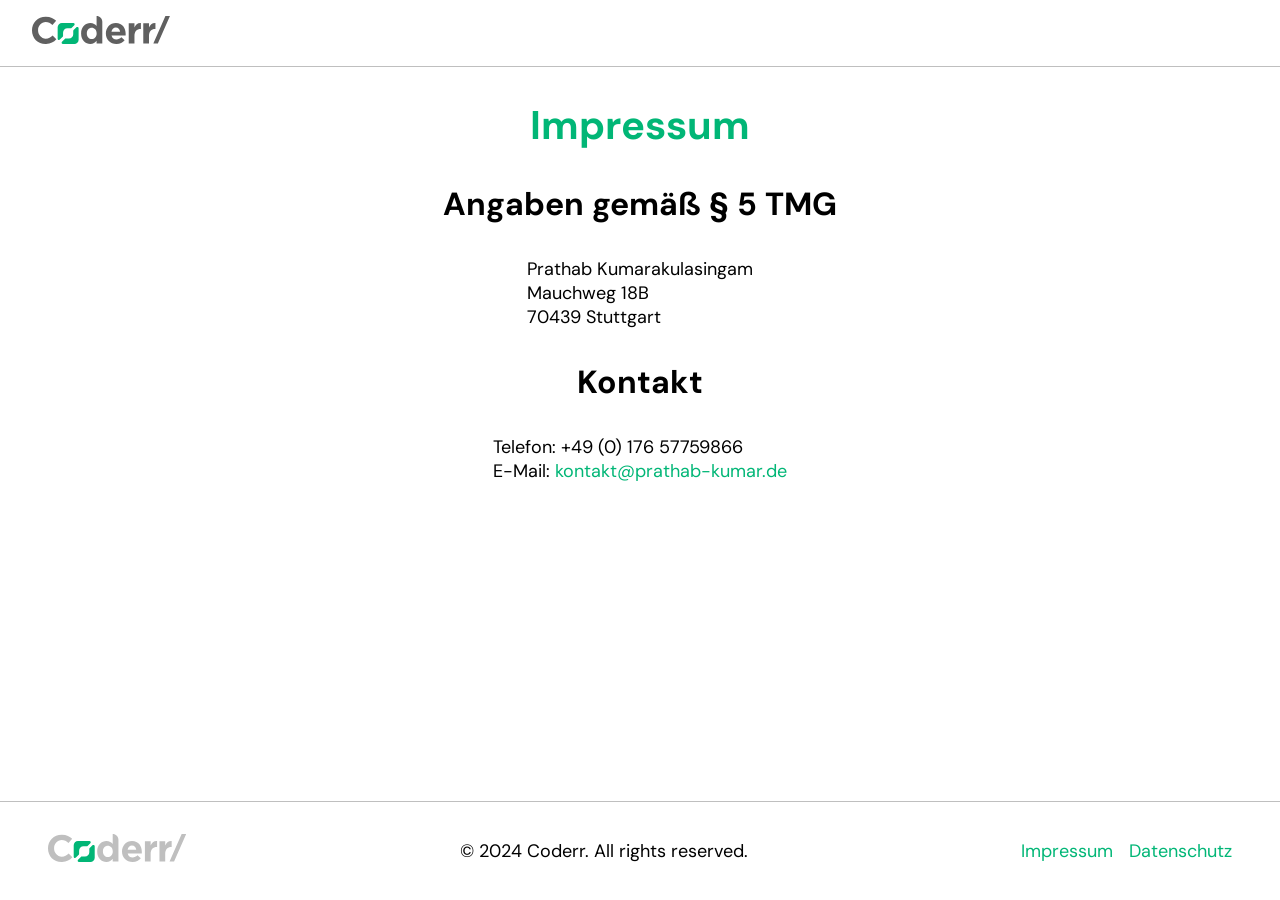
==== commit af74cabe: "imprint" ====
--- a/imprint.html
+++ b/imprint.html
@@ -42,15 +42,15 @@
 
             <h2>Angaben gemäß § 5 TMG</h2>
             <p>
-                Max Mustermann<br>
-                Musterstraße 1<br>
-                12345 Musterstadt
+                Prathab Kumarakulasingam<br>
+                Mauchweg 18B<br>
+                70439 Stuttgart
             </p>
 
             <h2>Kontakt</h2>
             <p>
-                Telefon: +49 (0) 123 456789<br>
-                E-Mail: <a class="link" href="mailto:max@mustermann.de">max@mustermann.de</a>
+                Telefon: +49 (0) 176 57759866<br>
+                E-Mail: <a class="link" href="mailto:kontakt@prathab-kumar.de">kontakt&#64;prathab-kumar.de</a>
             </p>
         </section>
     </main>
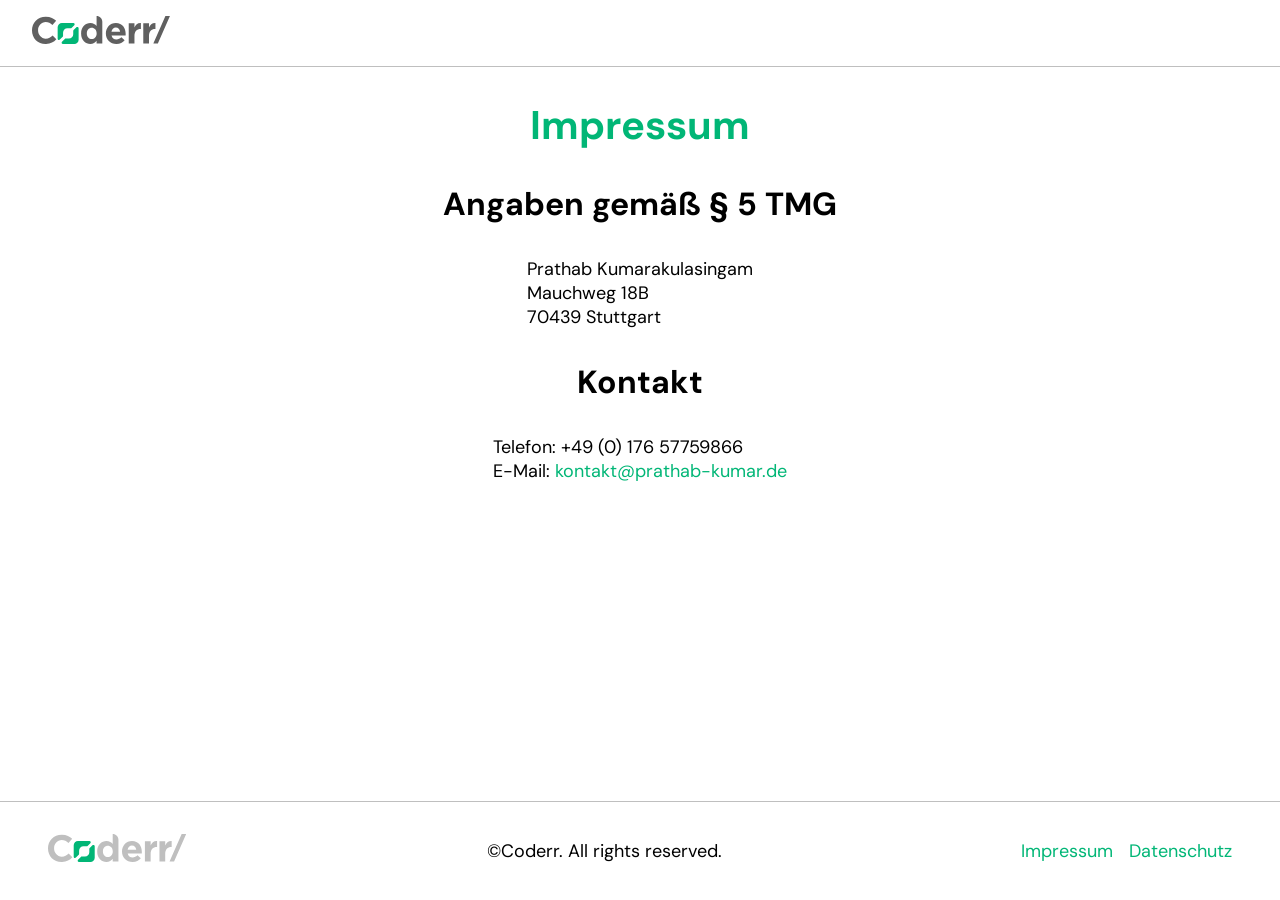
==== commit a8f27dc5: "privacy policy" ====
--- a/imprint.html
+++ b/imprint.html
@@ -58,7 +58,7 @@
         <a class="logo" href="./index.html">
             <img src="./assets/logo/logo_coderr_light.svg" alt="" srcset="">
         </a>
-        <p>© 2024 Coderr. All rights reserved.</p>
+        <p>©Coderr. All rights reserved.</p>
         <div class="d_flex_cc_gm">
             <a class="link" href="./imprint.html">Impressum</a>
             <a class="link" href="./privacy_policy.html">Datenschutz</a>
--- a/styles/index.css
+++ b/styles/index.css
@@ -1,5 +1,5 @@
 main{
-    padding: 32px 0 !important;
+    padding: 32px 16px 32px 16px !important;
 }
 
 .profile_stats {
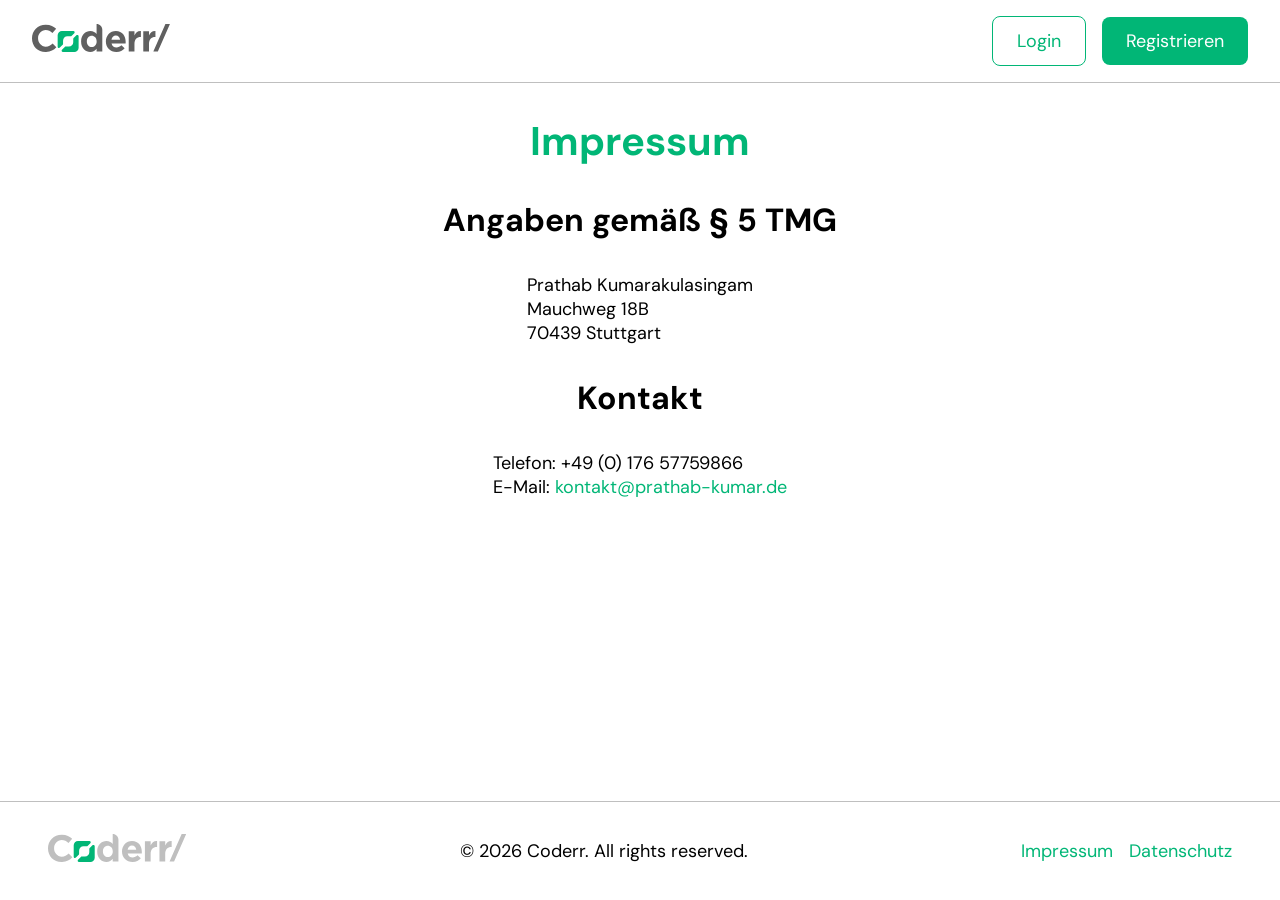
==== commit 701c3ca8: "update" ====
--- a/imprint.html
+++ b/imprint.html
@@ -26,7 +26,7 @@
     <script src="./shared/scripts/header.js"></script>
 </head>
 
-<body onload="setHeader()" onclick="closeAllOpenedElements()">
+<body onload="setHeader(); getCopyrightYear()" onclick="closeAllOpenedElements()">
     <header class="main_header">
 
         <a class="logo" href="./index.html">
@@ -58,7 +58,7 @@
         <a class="logo" href="./index.html">
             <img src="./assets/logo/logo_coderr_light.svg" alt="" srcset="">
         </a>
-        <p>©Coderr. All rights reserved.</p>
+        <p>© <span id="copyright_year"></span> Coderr. All rights reserved.</p>
         <div class="d_flex_cc_gm">
             <a class="link" href="./imprint.html">Impressum</a>
             <a class="link" href="./privacy_policy.html">Datenschutz</a>
--- a/styles/index.css
+++ b/styles/index.css
@@ -25,6 +25,10 @@
     align-items: center;
     justify-content: center;
     flex-direction: column;
+}
+
+p {
+    cursor: default;
 }
 
 @media only screen and (max-width: 769px) {
